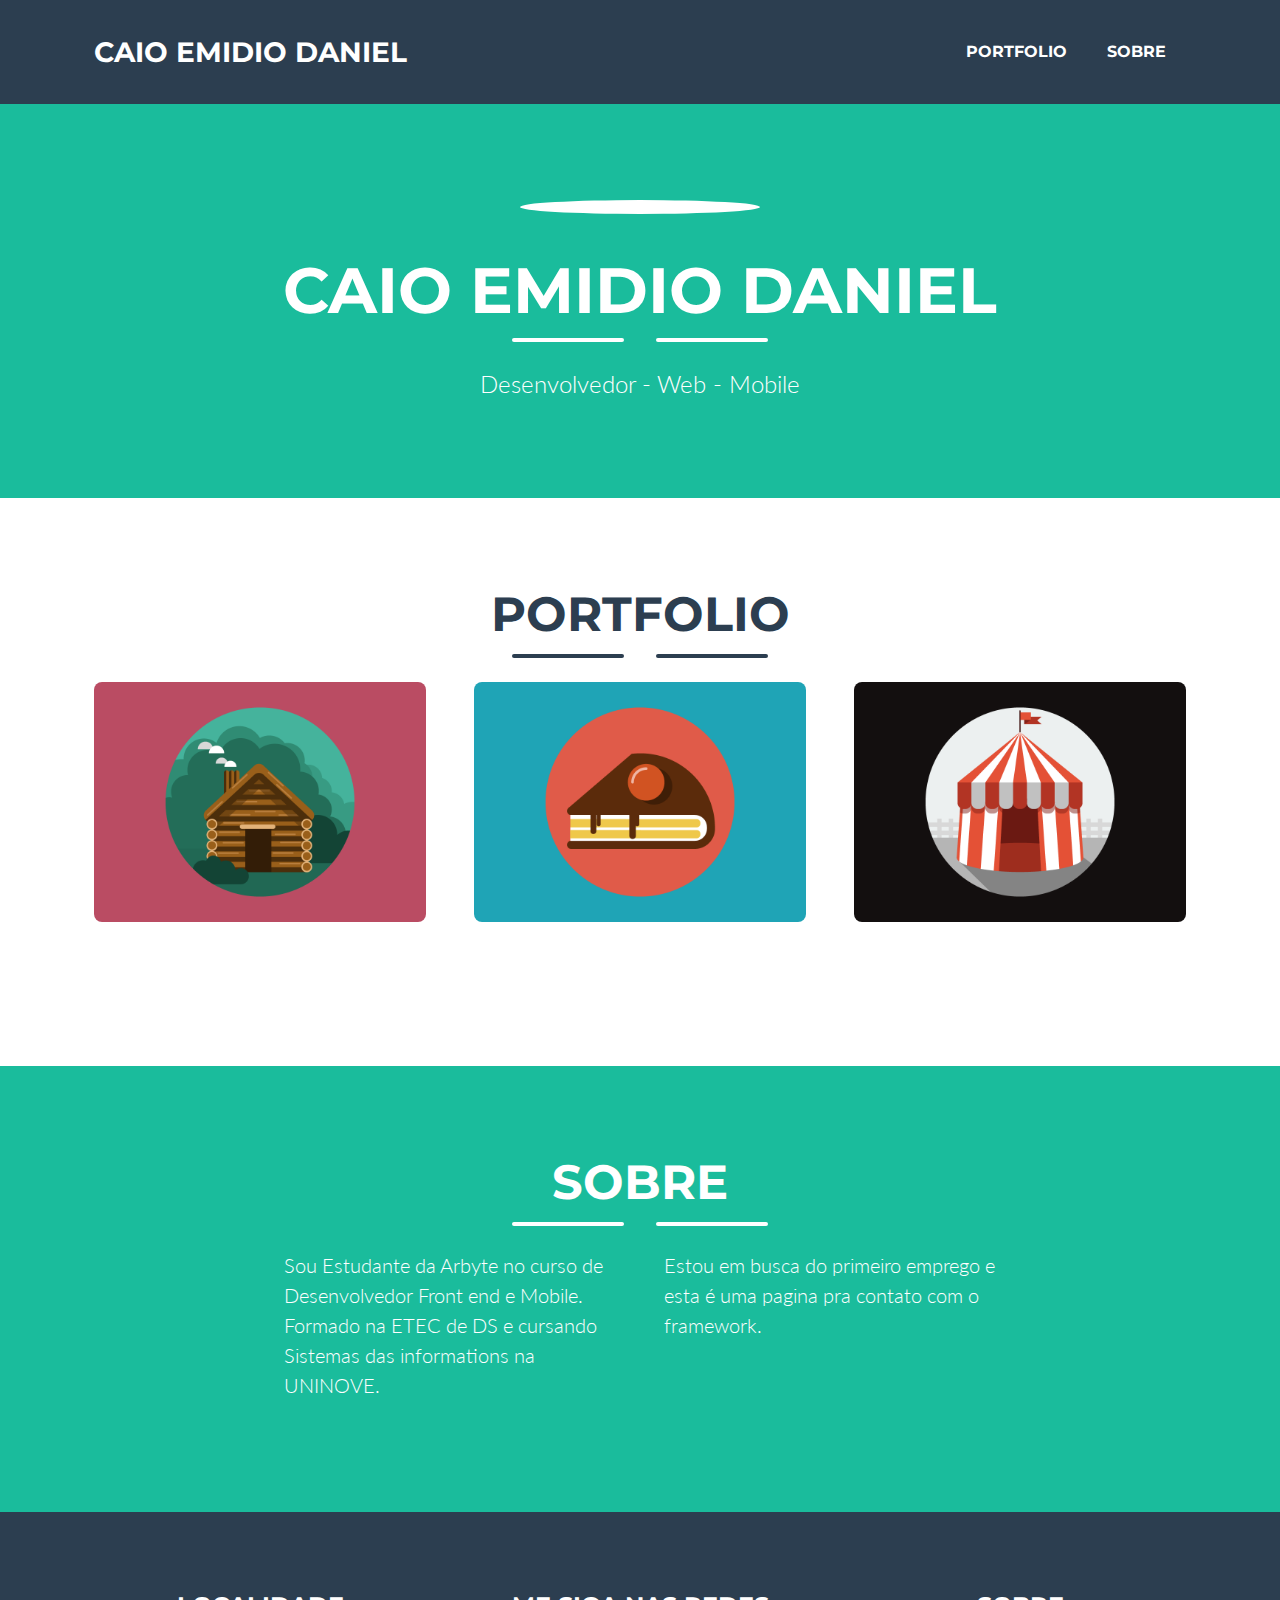
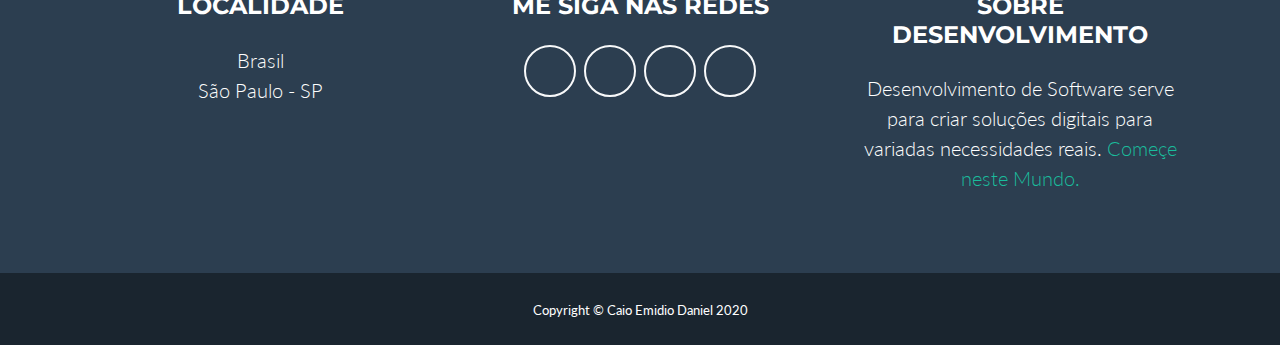
==== indexboots.html @ fdcdd913 "Site para Testar o google analytics + link c a page em bootstrap" ====
<!DOCTYPE html>
<html lang="en">
    <head>
        <meta charset="utf-8" />
        <meta name="viewport" content="width=device-width, initial-scale=1, shrink-to-fit=no" />
        <meta name="description" content="" />
        <meta name="author" content="" />
        <title>Caio Emidio Daniel</title>
        <!-- Font Awesome icons (free version)-->
        <script src="https://use.fontawesome.com/releases/v5.12.1/js/all.js" crossorigin="anonymous"></script>
        <!-- Google fonts-->
        <link href="https://fonts.googleapis.com/css?family=Montserrat:400,700" rel="stylesheet" type="text/css" />
        <link href="https://fonts.googleapis.com/css?family=Lato:400,700,400italic,700italic" rel="stylesheet" type="text/css" />
        <!-- Core theme CSS (includes Bootstrap)-->
        <link href="css/styles.css" rel="stylesheet" />
    </head>
    <body id="page-top">
        <!-- Navigation-->
        <nav class="navbar navbar-expand-lg bg-secondary text-uppercase fixed-top" id="mainNav">
            <div class="container">
                <a class="navbar-brand js-scroll-trigger" href="#page-top">Caio Emidio Daniel</a><button class="navbar-toggler navbar-toggler-right text-uppercase font-weight-bold bg-primary text-white rounded" type="button" data-toggle="collapse" data-target="#navbarResponsive" aria-controls="navbarResponsive" aria-expanded="false" aria-label="Toggle navigation">Menu <i class="fas fa-bars"></i></button>
                <div class="collapse navbar-collapse" id="navbarResponsive">
                    <ul class="navbar-nav ml-auto">
                        <li class="nav-item mx-0 mx-lg-1"><a class="nav-link py-3 px-0 px-lg-3 rounded js-scroll-trigger" href="#portfolio">Portfolio</a></li>
                        <li class="nav-item mx-0 mx-lg-1"><a class="nav-link py-3 px-0 px-lg-3 rounded js-scroll-trigger" href="#about">Sobre</a></li>
                    </ul>
                </div>
            </div>
        </nav>
        <!-- Masthead-->
        <header class="masthead bg-primary text-white text-center">
            <div class="container d-flex align-items-center flex-column">
                <!-- Masthead Avatar Image--><img class="masthead-avatar mb-5" src="imagens/foto.jpg" alt="" style="border-radius:100%; border:7px solid white"/><!-- Masthead Heading-->
                <h1 class="masthead-heading text-uppercase mb-0">Caio Emidio Daniel</h1>
                <!-- Icon Divider-->
                <div class="divider-custom divider-light">
                    <div class="divider-custom-line"></div>
                    <div class="divider-custom-icon"><i class="fas fa-star"></i></div>
                    <div class="divider-custom-line"></div>
                </div>
                <!-- Masthead Subheading-->
                <p class="masthead-subheading font-weight-light mb-0">Desenvolvedor - Web - Mobile</p>
            </div>
        </header>
        <!-- Portfolio Section-->
        <section class="page-section portfolio" id="portfolio">
            <div class="container">
                <!-- Portfolio Section Heading-->
                <h2 class="page-section-heading text-center text-uppercase text-secondary mb-0">Portfolio</h2>
                <!-- Icon Divider-->
                <div class="divider-custom">
                    <div class="divider-custom-line"></div>
                    <div class="divider-custom-icon"><i class="fas fa-star"></i></div>
                    <div class="divider-custom-line"></div>
                </div>
                <!-- Portfolio Grid Items-->
                <div class="row">
                    <!-- Portfolio Item 1-->
                    <div class="col-md-6 col-lg-4 mb-5">
                        <div class="portfolio-item mx-auto" data-toggle="modal" data-target="#portfolioModal1">
                            <div class="portfolio-item-caption d-flex align-items-center justify-content-center h-100 w-100">
                                <div class="portfolio-item-caption-content text-center text-white"><i class="fas fa-plus fa-3x"></i></div>
                            </div>
                            <img class="img-fluid" src="assets/img/portfolio/cabin.png" alt="" />
                        </div>
                    </div>
                    <!-- Portfolio Item 2-->
                    <div class="col-md-6 col-lg-4 mb-5">
                        <div class="portfolio-item mx-auto" data-toggle="modal" data-target="#portfolioModal2">
                            <div class="portfolio-item-caption d-flex align-items-center justify-content-center h-100 w-100">
                                <div class="portfolio-item-caption-content text-center text-white"><i class="fas fa-plus fa-3x"></i></div>
                            </div>
                            <img class="img-fluid" src="assets/img/portfolio/cake.png" alt="" />
                        </div>
                    </div>
                    <!-- Portfolio Item 3-->
                    <div class="col-md-6 col-lg-4 mb-5">
                        <div class="portfolio-item mx-auto" data-toggle="modal" data-target="#portfolioModal3">
                            <div class="portfolio-item-caption d-flex align-items-center justify-content-center h-100 w-100">
                                <div class="portfolio-item-caption-content text-center text-white"><i class="fas fa-plus fa-3x"></i></div>
                            </div>
                            <img class="img-fluid" src="assets/img/portfolio/circus.png" alt="" />
                        </div>
                    </div>
                    
                </div>
            </div>
        </section>
        <!-- About Section-->
        <section class="page-section bg-primary text-white mb-0" id="about">
            <div class="container">
                <!-- About Section Heading-->
                <h2 class="page-section-heading text-center text-uppercase text-white">Sobre</h2>
                <!-- Icon Divider-->
                <div class="divider-custom divider-light">
                    <div class="divider-custom-line"></div>
                    <div class="divider-custom-icon"><i class="fas fa-star"></i></div>
                    <div class="divider-custom-line"></div>
                </div>
                <!-- About Section Content-->
                <div class="row">
                    <div class="col-lg-4 ml-auto"><p class="lead">Sou Estudante da Arbyte no curso de Desenvolvedor Front end e Mobile. Formado na ETEC de DS e cursando Sistemas das informations na UNINOVE.</p></div>
                    <div class="col-lg-4 mr-auto"><p class="lead">Estou em busca do primeiro emprego e esta é uma pagina pra contato com o framework.</p></div>
                </div>               
            </div>
        </section>
        
        <!-- Footer-->
        <footer class="footer text-center">
            <div class="container">
                <div class="row">
                    <!-- Footer Location-->
                    <div class="col-lg-4 mb-5 mb-lg-0">
                        <h4 class="text-uppercase mb-4">Localidade</h4>
                        <p class="lead mb-0">Brasil<br />São Paulo - SP</p>
                    </div>
                    <!-- Footer Social Icons-->
                    <div class="col-lg-4 mb-5 mb-lg-0">
                        <h4 class="text-uppercase mb-4">Me siga nas Redes</h4>
                        <a class="btn btn-outline-light btn-social mx-1" href="https://www.facebook.com/caio.emidiodaniel" target="_blank"><i class="fab fa-fw fa-facebook-f"></i></a><a class="btn btn-outline-light btn-social mx-1" href="#"><i class="fab fa-fw fa-twitter"></i></a><a class="btn btn-outline-light btn-social mx-1" href="https://www.linkedin.com/in/caioemidiodaniel/" target="_blank"><i class="fab fa-fw fa-linkedin-in"></i></a><a class="btn btn-outline-light btn-social mx-1" href="#"><i class="fab fa-fw fa-dribbble"></i></a>
                    </div>
                    <!-- Footer About Text-->
                    <div class="col-lg-4">
                        <h4 class="text-uppercase mb-4">Sobre Desenvolvimento</h4>
                        <p class="lead mb-0">Desenvolvimento de Software serve para criar soluções digitais para variadas necessidades reais. <a href="https://www.arbyte.com.br/" target="_blank"> Começe neste Mundo.</a></p>
                    </div>
                </div>
            </div>
        </footer>
        <!-- Copyright Section-->
        <section class="copyright py-4 text-center text-white">
            <div class="container"><small>Copyright © Caio Emidio Daniel 2020</small></div>
        </section>
        <!-- Scroll to Top Button (Only visible on small and extra-small screen sizes)-->
        <div class="scroll-to-top d-lg-none position-fixed">
            <a class="js-scroll-trigger d-block text-center text-white rounded" href="#page-top"><i class="fa fa-chevron-up"></i></a>
        </div>
        <!-- Portfolio Modals--><!-- Portfolio Modal 1-->
        <div class="portfolio-modal modal fade" id="portfolioModal1" tabindex="-1" role="dialog" aria-labelledby="portfolioModal1Label" aria-hidden="true">
            <div class="modal-dialog modal-xl" role="document">
                <div class="modal-content">
                    <button class="close" type="button" data-dismiss="modal" aria-label="Close">
                        <span aria-hidden="true"><i class="fas fa-times"></i></span>
                    </button>
                    <div class="modal-body text-center">
                        <div class="container">
                            <div class="row justify-content-center">
                                <div class="col-lg-8">
                                    <!-- Portfolio Modal - Title-->
                                    <h2 class="portfolio-modal-title text-secondary text-uppercase mb-0">Log Cabin</h2>
                                    <!-- Icon Divider-->
                                    <div class="divider-custom">
                                        <div class="divider-custom-line"></div>
                                        <div class="divider-custom-icon"><i class="fas fa-star"></i></div>
                                        <div class="divider-custom-line"></div>
                                    </div>
                                    <!-- Portfolio Modal - Image--><img class="img-fluid rounded mb-5" src="assets/img/portfolio/cabin.png" alt="" /><!-- Portfolio Modal - Text-->
                                    <p class="mb-5">Lorem ipsum dolor sit amet, consectetur adipisicing elit. Mollitia neque assumenda ipsam nihil, molestias magnam, recusandae quos quis inventore quisquam velit asperiores, vitae? Reprehenderit soluta, eos quod consequuntur itaque. Nam.</p>
                                    <button class="btn btn-primary" href="#" data-dismiss="modal"><i class="fas fa-times fa-fw"></i>Close Window</button>
                                </div>
                            </div>
                        </div>
                    </div>
                </div>
            </div>
        </div>
        <!-- Portfolio Modal 2-->
        <div class="portfolio-modal modal fade" id="portfolioModal2" tabindex="-1" role="dialog" aria-labelledby="portfolioModal2Label" aria-hidden="true">
            <div class="modal-dialog modal-xl" role="document">
                <div class="modal-content">
                    <button class="close" type="button" data-dismiss="modal" aria-label="Close">
                        <span aria-hidden="true"><i class="fas fa-times"></i></span>
                    </button>
                    <div class="modal-body text-center">
                        <div class="container">
                            <div class="row justify-content-center">
                                <div class="col-lg-8">
                                    <!-- Portfolio Modal - Title-->
                                    <h2 class="portfolio-modal-title text-secondary text-uppercase mb-0">Tasty Cake</h2>
                                    <!-- Icon Divider-->
                                    <div class="divider-custom">
                                        <div class="divider-custom-line"></div>
                                        <div class="divider-custom-icon"><i class="fas fa-star"></i></div>
                                        <div class="divider-custom-line"></div>
                                    </div>
                                    <!-- Portfolio Modal - Image--><img class="img-fluid rounded mb-5" src="assets/img/portfolio/cake.png" alt="" /><!-- Portfolio Modal - Text-->
                                    <p class="mb-5">Lorem ipsum dolor sit amet, consectetur adipisicing elit. Mollitia neque assumenda ipsam nihil, molestias magnam, recusandae quos quis inventore quisquam velit asperiores, vitae? Reprehenderit soluta, eos quod consequuntur itaque. Nam.</p>
                                    <button class="btn btn-primary" href="#" data-dismiss="modal"><i class="fas fa-times fa-fw"></i>Close Window</button>
                                </div>
                            </div>
                        </div>
                    </div>
                </div>
            </div>
        </div>
        <!-- Portfolio Modal 3-->
        <div class="portfolio-modal modal fade" id="portfolioModal3" tabindex="-1" role="dialog" aria-labelledby="portfolioModal3Label" aria-hidden="true">
            <div class="modal-dialog modal-xl" role="document">
                <div class="modal-content">
                    <button class="close" type="button" data-dismiss="modal" aria-label="Close">
                        <span aria-hidden="true"><i class="fas fa-times"></i></span>
                    </button>
                    <div class="modal-body text-center">
                        <div class="container">
                            <div class="row justify-content-center">
                                <div class="col-lg-8">
                                    <!-- Portfolio Modal - Title-->
                                    <h2 class="portfolio-modal-title text-secondary text-uppercase mb-0">Circus Tent</h2>
                                    <!-- Icon Divider-->
                                    <div class="divider-custom">
                                        <div class="divider-custom-line"></div>
                                        <div class="divider-custom-icon"><i class="fas fa-star"></i></div>
                                        <div class="divider-custom-line"></div>
                                    </div>
                                    <!-- Portfolio Modal - Image--><img class="img-fluid rounded mb-5" src="assets/img/portfolio/circus.png" alt="" /><!-- Portfolio Modal - Text-->
                                    <p class="mb-5">Lorem ipsum dolor sit amet, consectetur adipisicing elit. Mollitia neque assumenda ipsam nihil, molestias magnam, recusandae quos quis inventore quisquam velit asperiores, vitae? Reprehenderit soluta, eos quod consequuntur itaque. Nam.</p>
                                    <button class="btn btn-primary" href="#" data-dismiss="modal"><i class="fas fa-times fa-fw"></i>Close Window</button>
                                </div>
                            </div>
                        </div>
                    </div>
                </div>
            </div>
        </div>
        <!-- Portfolio Modal 4-->
        <div class="portfolio-modal modal fade" id="portfolioModal4" tabindex="-1" role="dialog" aria-labelledby="portfolioModal4Label" aria-hidden="true">
            <div class="modal-dialog modal-xl" role="document">
                <div class="modal-content">
                    <button class="close" type="button" data-dismiss="modal" aria-label="Close">
                        <span aria-hidden="true"><i class="fas fa-times"></i></span>
                    </button>
                    <div class="modal-body text-center">
                        <div class="container">
                            <div class="row justify-content-center">
                                <div class="col-lg-8">
                                    <!-- Portfolio Modal - Title-->
                                    <h2 class="portfolio-modal-title text-secondary text-uppercase mb-0">Controller</h2>
                                    <!-- Icon Divider-->
                                    <div class="divider-custom">
                                        <div class="divider-custom-line"></div>
                                        <div class="divider-custom-icon"><i class="fas fa-star"></i></div>
                                        <div class="divider-custom-line"></div>
                                    </div>
                                    <!-- Portfolio Modal - Image--><img class="img-fluid rounded mb-5" src="assets/img/portfolio/game.png" alt="" /><!-- Portfolio Modal - Text-->
                                    <p class="mb-5">Lorem ipsum dolor sit amet, consectetur adipisicing elit. Mollitia neque assumenda ipsam nihil, molestias magnam, recusandae quos quis inventore quisquam velit asperiores, vitae? Reprehenderit soluta, eos quod consequuntur itaque. Nam.</p>
                                    <button class="btn btn-primary" href="#" data-dismiss="modal"><i class="fas fa-times fa-fw"></i>Close Window</button>
                                </div>
                            </div>
                        </div>
                    </div>
                </div>
            </div>
        </div>
        <!-- Portfolio Modal 5-->
        <div class="portfolio-modal modal fade" id="portfolioModal5" tabindex="-1" role="dialog" aria-labelledby="portfolioModal5Label" aria-hidden="true">
            <div class="modal-dialog modal-xl" role="document">
                <div class="modal-content">
                    <button class="close" type="button" data-dismiss="modal" aria-label="Close">
                        <span aria-hidden="true"><i class="fas fa-times"></i></span>
                    </button>
                    <div class="modal-body text-center">
                        <div class="container">
                            <div class="row justify-content-center">
                                <div class="col-lg-8">
                                    <!-- Portfolio Modal - Title-->
                                    <h2 class="portfolio-modal-title text-secondary text-uppercase mb-0">Locked Safe</h2>
                                    <!-- Icon Divider-->
                                    <div class="divider-custom">
                                        <div class="divider-custom-line"></div>
                                        <div class="divider-custom-icon"><i class="fas fa-star"></i></div>
                                        <div class="divider-custom-line"></div>
                                    </div>
                                    <!-- Portfolio Modal - Image--><img class="img-fluid rounded mb-5" src="assets/img/portfolio/safe.png" alt="" /><!-- Portfolio Modal - Text-->
                                    <p class="mb-5">Lorem ipsum dolor sit amet, consectetur adipisicing elit. Mollitia neque assumenda ipsam nihil, molestias magnam, recusandae quos quis inventore quisquam velit asperiores, vitae? Reprehenderit soluta, eos quod consequuntur itaque. Nam.</p>
                                    <button class="btn btn-primary" href="#" data-dismiss="modal"><i class="fas fa-times fa-fw"></i>Close Window</button>
                                </div>
                            </div>
                        </div>
                    </div>
                </div>
            </div>
        </div>
        <!-- Portfolio Modal 6-->
        <div class="portfolio-modal modal fade" id="portfolioModal6" tabindex="-1" role="dialog" aria-labelledby="portfolioModal6Label" aria-hidden="true">
            <div class="modal-dialog modal-xl" role="document">
                <div class="modal-content">
                    <button class="close" type="button" data-dismiss="modal" aria-label="Close">
                        <span aria-hidden="true"><i class="fas fa-times"></i></span>
                    </button>
                    <div class="modal-body text-center">
                        <div class="container">
                            <div class="row justify-content-center">
                                <div class="col-lg-8">
                                    <!-- Portfolio Modal - Title-->
                                    <h2 class="portfolio-modal-title text-secondary text-uppercase mb-0">Submarine</h2>
                                    <!-- Icon Divider-->
                                    <div class="divider-custom">
                                        <div class="divider-custom-line"></div>
                                        <div class="divider-custom-icon"><i class="fas fa-star"></i></div>
                                        <div class="divider-custom-line"></div>
                                    </div>
                                    <!-- Portfolio Modal - Image--><img class="img-fluid rounded mb-5" src="assets/img/portfolio/submarine.png" alt="" /><!-- Portfolio Modal - Text-->
                                    <p class="mb-5">Lorem ipsum dolor sit amet, consectetur adipisicing elit. Mollitia neque assumenda ipsam nihil, molestias magnam, recusandae quos quis inventore quisquam velit asperiores, vitae? Reprehenderit soluta, eos quod consequuntur itaque. Nam.</p>
                                    <button class="btn btn-primary" href="#" data-dismiss="modal"><i class="fas fa-times fa-fw"></i>Close Window</button>
                                </div>
                            </div>
                        </div>
                    </div>
                </div>
            </div>
        </div>
        <!-- Bootstrap core JS-->
        <script src="https://cdnjs.cloudflare.com/ajax/libs/jquery/3.4.1/jquery.min.js"></script>
        <script src="https://stackpath.bootstrapcdn.com/bootstrap/4.4.1/js/bootstrap.bundle.min.js"></script>
        <!-- Third party plugin JS-->
        <script src="https://cdnjs.cloudflare.com/ajax/libs/jquery-easing/1.4.1/jquery.easing.min.js"></script>
        <!-- Contact form JS-->
        <script src="assets/mail/jqBootstrapValidation.js"></script>
        <script src="assets/mail/contact_me.js"></script>
        <!-- Core theme JS-->
        <script src="js/scripts.js"></script>
    </body>
</html>
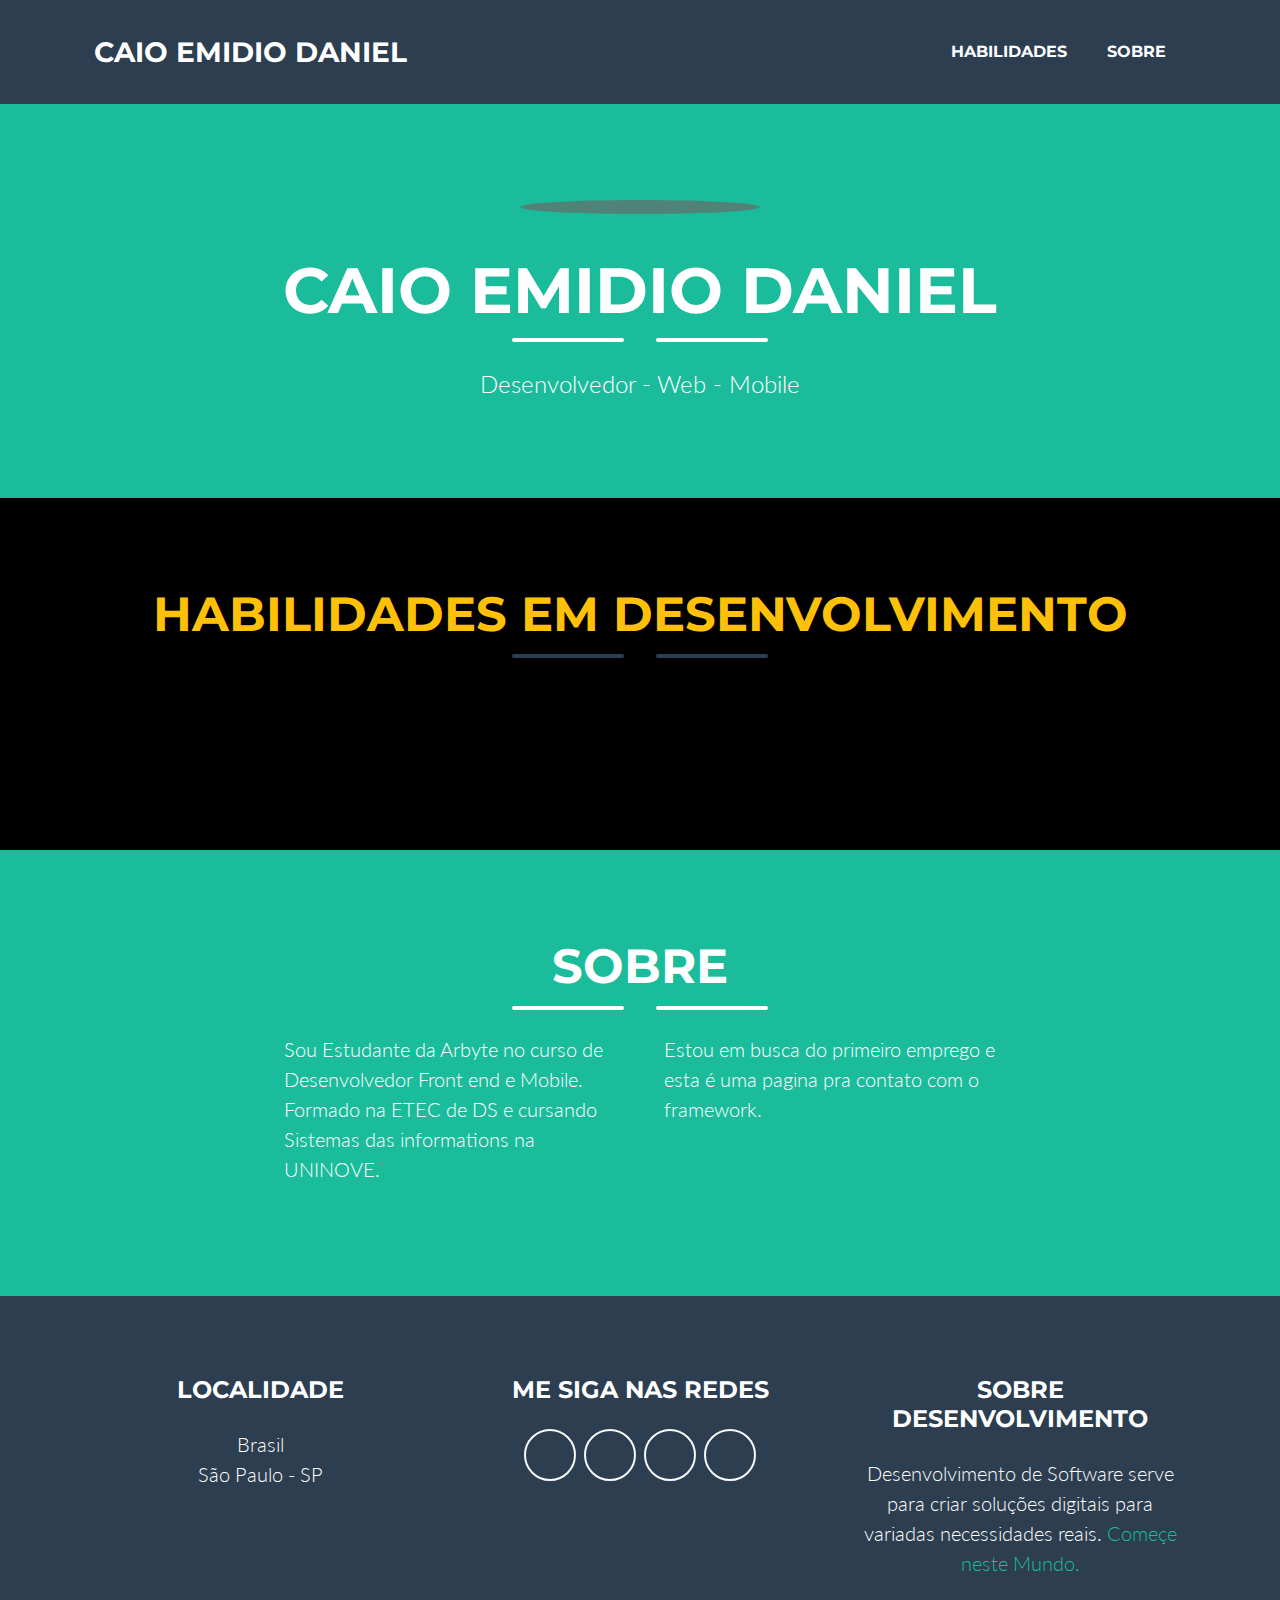
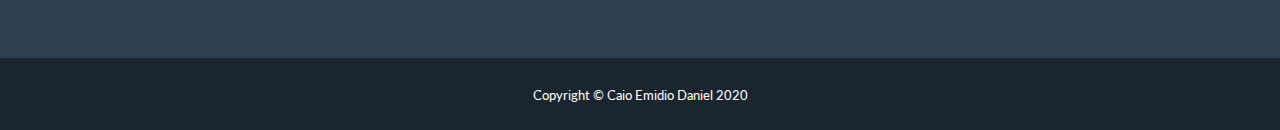
==== commit 17a49dbd: "Salvando mudancas para formatar o not" ====
--- a/indexboots.html
+++ b/indexboots.html
@@ -21,7 +21,7 @@
                 <a class="navbar-brand js-scroll-trigger" href="#page-top">Caio Emidio Daniel</a><button class="navbar-toggler navbar-toggler-right text-uppercase font-weight-bold bg-primary text-white rounded" type="button" data-toggle="collapse" data-target="#navbarResponsive" aria-controls="navbarResponsive" aria-expanded="false" aria-label="Toggle navigation">Menu <i class="fas fa-bars"></i></button>
                 <div class="collapse navbar-collapse" id="navbarResponsive">
                     <ul class="navbar-nav ml-auto">
-                        <li class="nav-item mx-0 mx-lg-1"><a class="nav-link py-3 px-0 px-lg-3 rounded js-scroll-trigger" href="#portfolio">Portfolio</a></li>
+                        <li class="nav-item mx-0 mx-lg-1"><a class="nav-link py-3 px-0 px-lg-3 rounded js-scroll-trigger" href="#portfolio">Habilidades</a></li>
                         <li class="nav-item mx-0 mx-lg-1"><a class="nav-link py-3 px-0 px-lg-3 rounded js-scroll-trigger" href="#about">Sobre</a></li>
                     </ul>
                 </div>
@@ -30,7 +30,7 @@
         <!-- Masthead-->
         <header class="masthead bg-primary text-white text-center">
             <div class="container d-flex align-items-center flex-column">
-                <!-- Masthead Avatar Image--><img class="masthead-avatar mb-5" src="imagens/foto.jpg" alt="" style="border-radius:100%; border:7px solid white"/><!-- Masthead Heading-->
+                <!-- Masthead Avatar Image--><img class="masthead-avatar mb-5" src="imagens/foto.jpg" alt="" style="border-radius:100%; border:7px solid rgb(80, 131, 120)"/><!-- Masthead Heading-->
                 <h1 class="masthead-heading text-uppercase mb-0">Caio Emidio Daniel</h1>
                 <!-- Icon Divider-->
                 <div class="divider-custom divider-light">
@@ -43,10 +43,10 @@
             </div>
         </header>
         <!-- Portfolio Section-->
-        <section class="page-section portfolio" id="portfolio">
+        <section class="page-section portfolio" id="portfolio" style="background-color: #000000;">
             <div class="container">
                 <!-- Portfolio Section Heading-->
-                <h2 class="page-section-heading text-center text-uppercase text-secondary mb-0">Portfolio</h2>
+                <h2 class="page-section-heading text-center text-uppercase text-warning mb-0">Habilidades em Desenvolvimento</h2>
                 <!-- Icon Divider-->
                 <div class="divider-custom">
                     <div class="divider-custom-line"></div>
@@ -61,7 +61,7 @@
                             <div class="portfolio-item-caption d-flex align-items-center justify-content-center h-100 w-100">
                                 <div class="portfolio-item-caption-content text-center text-white"><i class="fas fa-plus fa-3x"></i></div>
                             </div>
-                            <img class="img-fluid" src="assets/img/portfolio/cabin.png" alt="" />
+                            <img class="img-fluid" src="imagens/html.jpg" alt="" />
                         </div>
                     </div>
                     <!-- Portfolio Item 2-->
@@ -70,7 +70,7 @@
                             <div class="portfolio-item-caption d-flex align-items-center justify-content-center h-100 w-100">
                                 <div class="portfolio-item-caption-content text-center text-white"><i class="fas fa-plus fa-3x"></i></div>
                             </div>
-                            <img class="img-fluid" src="assets/img/portfolio/cake.png" alt="" />
+                            <img class="img-fluid" src="imagens/css.jpg" alt="" />
                         </div>
                     </div>
                     <!-- Portfolio Item 3-->
@@ -79,7 +79,7 @@
                             <div class="portfolio-item-caption d-flex align-items-center justify-content-center h-100 w-100">
                                 <div class="portfolio-item-caption-content text-center text-white"><i class="fas fa-plus fa-3x"></i></div>
                             </div>
-                            <img class="img-fluid" src="assets/img/portfolio/circus.png" alt="" />
+                            <img class="img-fluid" src="imagens/git-github.png" alt="" />
                         </div>
                     </div>
                     
